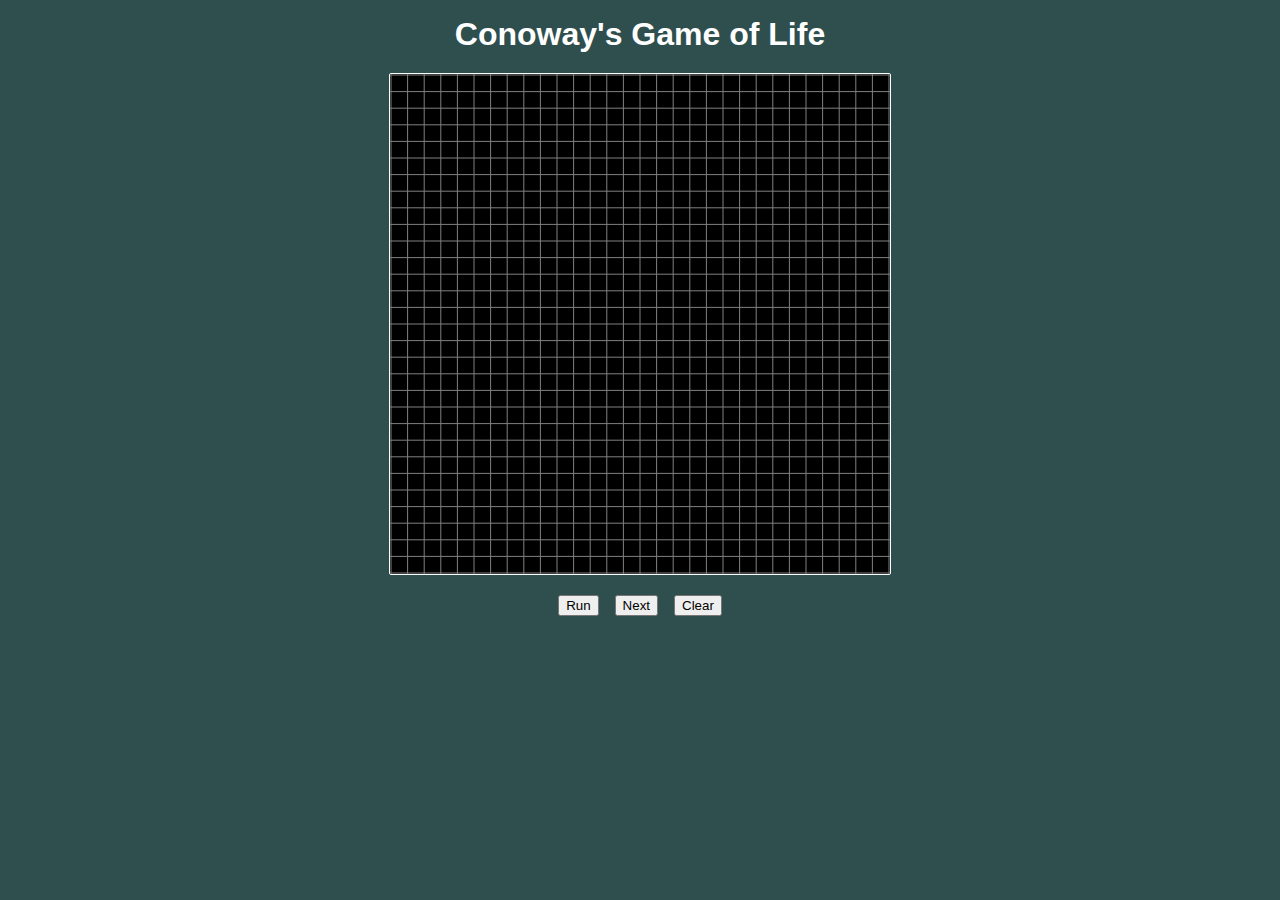
==== index.html @ 993aaf0b "Game controlls" ====
<!DOCTYPE html>
<html lang="en">
    <head>
        <meta charset="UTF-8" />
        <meta name="viewport" content="width=device-width, initial-scale=1.0" />
        <title>Game of Life</title>

        <link rel="stylesheet" href="styles.css" />
        <script type="module" src="./src/main.js" defer></script>
    </head>
    <body>
        <h1>Conoway's Game of Life</h1>
        <canvas id="canvas"></canvas>
        <div class="controlls">
            <button id="toggle">Run</button>
            <button id="next">Next</button>
            <button id="clear">Clear</button>
        </div>
    </body>
</html>
---- styles.css ----
* {
    box-sizing: border-box;
}

:root {
    --clr-body-bg: darkslategray;
    --clr-text: white;
}

html {
    font-family: "Trebuchet MS", "Lucida Sans Unicode", "Lucida Grande",
        "Lucida Sans", Arial, sans-serif;
    color: var(--clr-text);
}

body {
    margin: 0;
    padding: 1rem;
    display: flex;
    justify-content: center;
    align-items: center;
    flex-direction: column;
    gap: 1.25rem;
    background-color: var(--clr-body-bg);
}

h1 {
    margin: 0;
}

canvas {
    background-color: black;
    border-radius: 0.125rem;
    border: 1px solid var(--clr-text);
    cursor: crosshair;
}

.controlls {
    display: flex;
    justify-content: center;
    align-items: center;
    gap: 1rem;
}
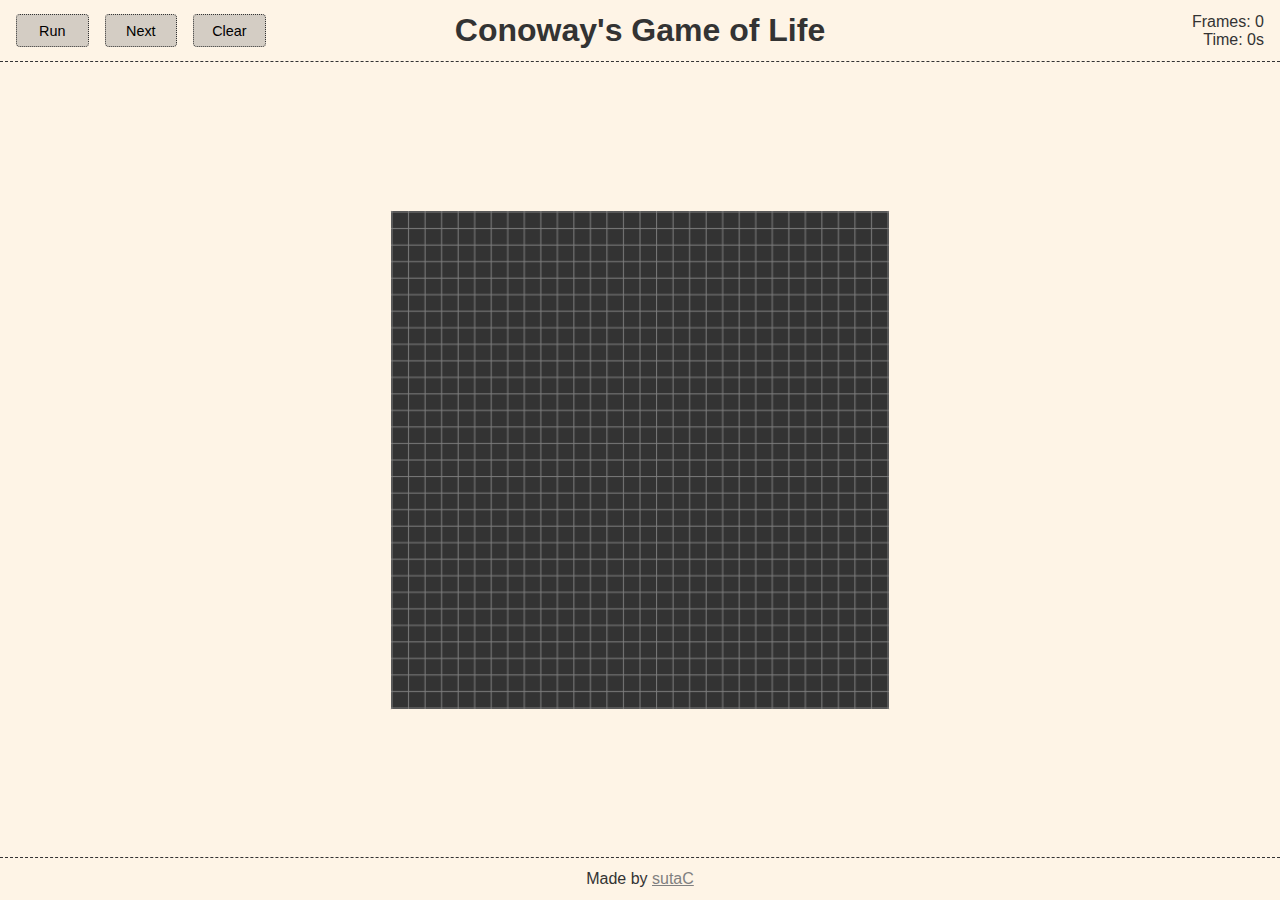
==== commit fb0671e9: "Controll and styles" ====
--- a/index.html
+++ b/index.html
@@ -9,12 +9,35 @@
         <script type="module" src="./src/main.js" defer></script>
     </head>
     <body>
-        <h1>Conoway's Game of Life</h1>
-        <canvas id="canvas"></canvas>
-        <div class="controlls">
-            <button id="toggle">Run</button>
-            <button id="next">Next</button>
-            <button id="clear">Clear</button>
-        </div>
+        <header>
+            <div class="controlls">
+                <button id="toggle">Run</button>
+                <button id="next">Next</button>
+                <button id="clear">Clear</button>
+            </div>
+
+            <h1>Conoway's Game of Life</h1>
+
+            <div class="stats">
+                <p>Frames: <output id="frames">0</output></p>
+                <p>Time: <output id="time">0</output>s</p>
+            </div>
+        </header>
+
+        <main>
+            <canvas id="canvas"></canvas>
+        </main>
+
+        <footer>
+            <p>
+                Made by
+                <a
+                    href="https://github.com/sutaC"
+                    target="_blank"
+                    rel="noopener noreferrer"
+                    >sutaC</a
+                >
+            </p>
+        </footer>
     </body>
 </html>
--- a/styles.css
+++ b/styles.css
@@ -3,8 +3,9 @@
 }
 
 :root {
-    --clr-body-bg: darkslategray;
-    --clr-text: white;
+    --clr-body-bg: hsl(34, 93%, 95%);
+    --clr-text: hsl(0, 0%, 20%);
+    --clr-text-light: hsl(0, 0%, 50%);
 }
 
 html {
@@ -15,24 +16,59 @@
 
 body {
     margin: 0;
-    padding: 1rem;
+    min-height: 100vh;
+    background-color: var(--clr-body-bg);
     display: flex;
-    justify-content: center;
+    justify-content: space-between;
     align-items: center;
     flex-direction: column;
-    gap: 1.25rem;
-    background-color: var(--clr-body-bg);
+}
+
+body > * {
+    width: 100%;
+}
+
+h1,
+p {
+    margin: 0;
 }
 
 h1 {
-    margin: 0;
+    text-align: center;
+}
+
+/* --- */
+
+header {
+    display: flex;
+    justify-content: space-between;
+    align-items: center;
+    padding: 0.75rem 1rem;
+    border-bottom: 1px dashed var(--clr-text);
+}
+
+main {
+    display: flex;
+    align-items: center;
+    justify-content: center;
+    padding: 0.75rem;
+    flex-grow: 1;
 }
 
 canvas {
-    background-color: black;
+    background-color: var(--clr-text);
     border-radius: 0.125rem;
-    border: 1px solid var(--clr-text);
+    border: 1px solid var(--clr-body-bg);
     cursor: crosshair;
+
+    width: clamp(5rem, 500px, calc(100vw - 0.5rem * 2));
+    aspect-ratio: 1;
+}
+
+.controlls,
+.stats {
+    width: 100%;
+    flex-basis: 20%;
 }
 
 .controlls {
@@ -41,3 +77,95 @@
     align-items: center;
     gap: 1rem;
 }
+
+.controlls > * {
+    flex: 1;
+}
+
+.stats {
+    text-align: right;
+}
+
+button {
+    --_clr-btn-bg: color-mix(
+        in srgb,
+        var(--clr-text-light) 50%,
+        transparent 100%
+    );
+
+    border: 1px dotted var(--clr-text);
+    padding: 0.5em 0.75em;
+    font-size: 0.9rem;
+    background-color: transparent;
+    border-radius: 0.25rem;
+    cursor: pointer;
+    background-color: var(--_clr-btn-bg);
+    transition: all 100ms ease-out;
+}
+
+button:hover {
+    --_clr-btn-bg: color-mix(
+        in srgb,
+        var(--clr-text-light) 35%,
+        transparent 100%
+    );
+    translate: 0 -0.125rem;
+}
+
+button:active {
+    --_clr-btn-bg: color-mix(
+        in srgb,
+        var(--clr-text-light) 70%,
+        transparent 100%
+    );
+    translate: 0;
+}
+
+button:disabled {
+    opacity: 0.5;
+}
+
+main {
+    height: 100%;
+}
+
+main:has(canvas.running) {
+    --_clr-running: color-mix(in srgb, greenyellow 25%, transparent 100%);
+    background-color: var(--_clr-running);
+}
+
+footer {
+    text-align: center;
+    padding: 0.75rem 1rem;
+    border-top: 1px dashed var(--clr-text);
+    display: flex;
+    justify-content: center;
+    align-items: center;
+}
+
+a {
+    color: var(--clr-text-light);
+    transition: all 100ms ease-out;
+}
+
+a:hover {
+    opacity: 0.7;
+}
+
+@media (width <= 600px) {
+    header {
+        flex-direction: column-reverse;
+        gap: 0.75rem;
+    }
+
+    h1 {
+        font-size: 1.5rem;
+    }
+
+    .stats {
+        display: flex;
+        justify-content: space-between;
+        align-items: center;
+        gap: 1rem;
+    }
+}
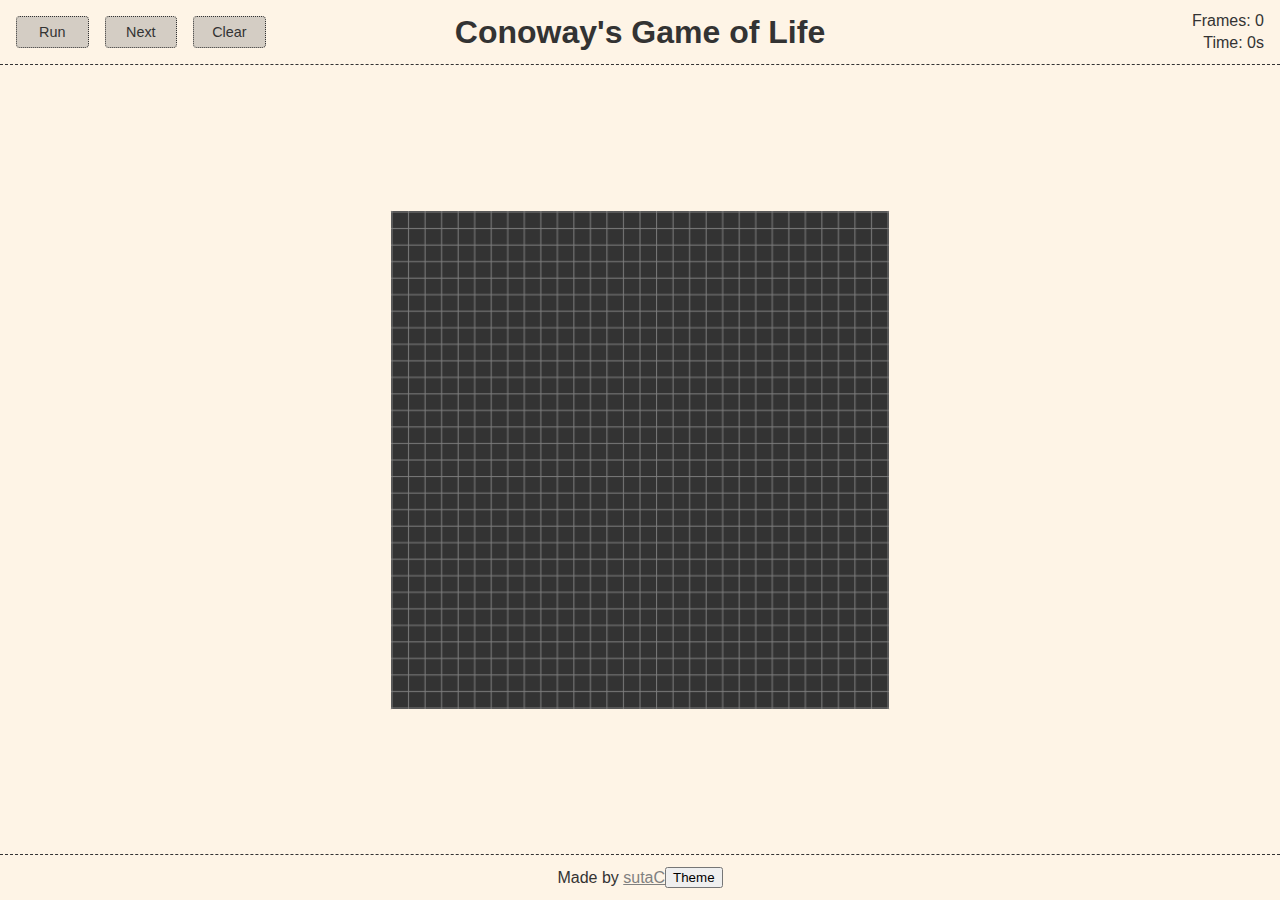
==== commit da3383a5: "Themes" ====
--- a/index.html
+++ b/index.html
@@ -38,6 +38,7 @@
                     >sutaC</a
                 >
             </p>
+            <button id="theme">Theme</button>
         </footer>
     </body>
 </html>
--- a/styles.css
+++ b/styles.css
@@ -6,6 +6,23 @@
     --clr-body-bg: hsl(34, 93%, 95%);
     --clr-text: hsl(0, 0%, 20%);
     --clr-text-light: hsl(0, 0%, 50%);
+}
+
+@media (prefers-color-scheme: dark) {
+    :root {
+        --clr-text: hsl(34, 93%, 95%);
+        --clr-body-bg: hsl(0, 0%, 20%);
+    }
+
+    :root:has(.light) {
+        --clr-body-bg: hsl(34, 93%, 95%);
+        --clr-text: hsl(0, 0%, 20%);
+    }
+}
+
+:root:has(.dark) {
+    --clr-text: hsl(34, 93%, 95%);
+    --clr-body-bg: hsl(0, 0%, 20%);
 }
 
 html {
@@ -43,6 +60,7 @@
     display: flex;
     justify-content: space-between;
     align-items: center;
+    gap: 1rem;
     padding: 0.75rem 1rem;
     border-bottom: 1px dashed var(--clr-text);
 }
@@ -76,6 +94,7 @@
     justify-content: center;
     align-items: center;
     gap: 1rem;
+    flex-wrap: wrap;
 }
 
 .controlls > * {
@@ -83,10 +102,15 @@
 }
 
 .stats {
+    display: flex;
+    justify-content: space-between;
+    align-items: end;
+    flex-direction: column;
+    gap: 0.25rem;
     text-align: right;
 }
 
-button {
+.controlls > button {
     --_clr-btn-bg: color-mix(
         in srgb,
         var(--clr-text-light) 50%,
@@ -100,10 +124,11 @@
     border-radius: 0.25rem;
     cursor: pointer;
     background-color: var(--_clr-btn-bg);
+    color: var(--clr-text);
     transition: all 100ms ease-out;
 }
 
-button:hover {
+.controlls > button:hover {
     --_clr-btn-bg: color-mix(
         in srgb,
         var(--clr-text-light) 35%,
@@ -112,7 +137,7 @@
     translate: 0 -0.125rem;
 }
 
-button:active {
+.controlls > button:active {
     --_clr-btn-bg: color-mix(
         in srgb,
         var(--clr-text-light) 70%,
@@ -121,7 +146,7 @@
     translate: 0;
 }
 
-button:disabled {
+.controlls > button:disabled {
     opacity: 0.5;
 }
 
@@ -163,9 +188,7 @@
     }
 
     .stats {
-        display: flex;
-        justify-content: space-between;
-        align-items: center;
+        flex-direction: row;
         gap: 1rem;
     }
 }
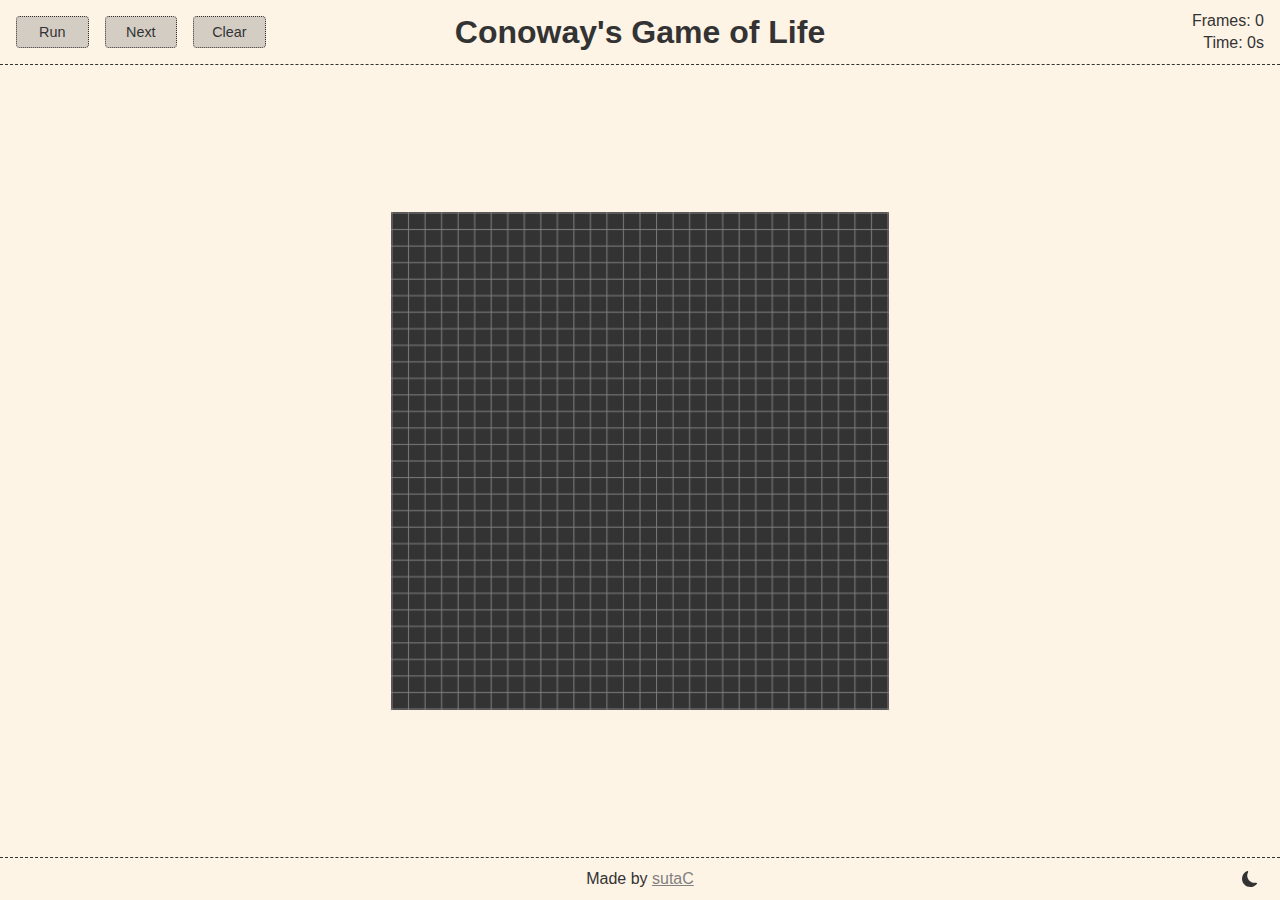
==== commit 06e940ee: "Theme button styled" ====
--- a/index.html
+++ b/index.html
@@ -38,7 +38,33 @@
                     >sutaC</a
                 >
             </p>
-            <button id="theme">Theme</button>
+            <button id="theme">
+                <svg
+                    class="sun"
+                    xmlns="http://www.w3.org/2000/svg"
+                    width="16"
+                    height="16"
+                    fill="currentColor"
+                    viewBox="0 0 16 16"
+                >
+                    <path
+                        d="M12 8a4 4 0 1 1-8 0 4 4 0 0 1 8 0M8 0a.5.5 0 0 1 .5.5v2a.5.5 0 0 1-1 0v-2A.5.5 0 0 1 8 0m0 13a.5.5 0 0 1 .5.5v2a.5.5 0 0 1-1 0v-2A.5.5 0 0 1 8 13m8-5a.5.5 0 0 1-.5.5h-2a.5.5 0 0 1 0-1h2a.5.5 0 0 1 .5.5M3 8a.5.5 0 0 1-.5.5h-2a.5.5 0 0 1 0-1h2A.5.5 0 0 1 3 8m10.657-5.657a.5.5 0 0 1 0 .707l-1.414 1.415a.5.5 0 1 1-.707-.708l1.414-1.414a.5.5 0 0 1 .707 0m-9.193 9.193a.5.5 0 0 1 0 .707L3.05 13.657a.5.5 0 0 1-.707-.707l1.414-1.414a.5.5 0 0 1 .707 0m9.193 2.121a.5.5 0 0 1-.707 0l-1.414-1.414a.5.5 0 0 1 .707-.707l1.414 1.414a.5.5 0 0 1 0 .707M4.464 4.465a.5.5 0 0 1-.707 0L2.343 3.05a.5.5 0 1 1 .707-.707l1.414 1.414a.5.5 0 0 1 0 .708"
+                    />
+                </svg>
+
+                <svg
+                    class="moon"
+                    xmlns="http://www.w3.org/2000/svg"
+                    width="16"
+                    height="16"
+                    fill="currentColor"
+                    viewBox="0 0 16 16"
+                >
+                    <path
+                        d="M6 .278a.77.77 0 0 1 .08.858 7.2 7.2 0 0 0-.878 3.46c0 4.021 3.278 7.277 7.318 7.277q.792-.001 1.533-.16a.79.79 0 0 1 .81.316.73.73 0 0 1-.031.893A8.35 8.35 0 0 1 8.344 16C3.734 16 0 12.286 0 7.71 0 4.266 2.114 1.312 5.124.06A.75.75 0 0 1 6 .278"
+                    />
+                </svg>
+            </button>
         </footer>
     </body>
 </html>
--- a/styles.css
+++ b/styles.css
@@ -166,6 +166,7 @@
     display: flex;
     justify-content: center;
     align-items: center;
+    position: relative;
 }
 
 a {
@@ -175,6 +176,39 @@
 
 a:hover {
     opacity: 0.7;
+}
+
+button#theme {
+    position: absolute;
+    right: 1rem;
+    bottom: 0.75rem;
+    border: none;
+    background-color: transparent;
+    color: var(--clr-text);
+    cursor: pointer;
+    transition: all 100ms ease-out;
+}
+
+.dark button#theme svg.sun {
+    display: block;
+}
+.dark button#theme svg.moon {
+    display: none;
+}
+.light button#theme svg.sun {
+    display: none;
+}
+.light button#theme svg.moon {
+    display: block;
+}
+
+button#theme:hover {
+    translate: 0 -0.125rem;
+    opacity: 0.8;
+}
+
+button#theme:active {
+    translate: 0;
 }
 
 @media (width <= 600px) {
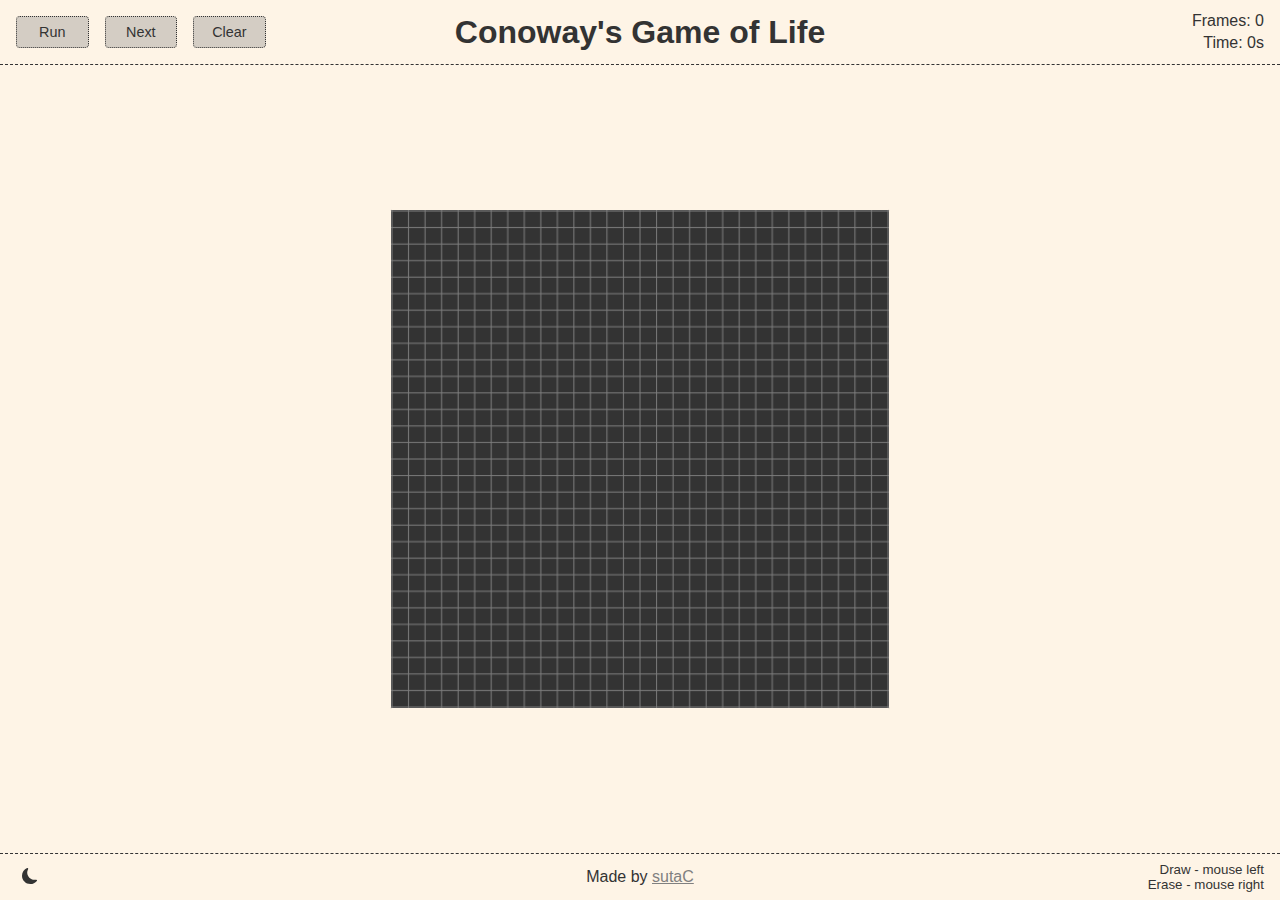
==== commit 1ba149ef: "Drawing info" ====
--- a/index.html
+++ b/index.html
@@ -4,6 +4,7 @@
         <meta charset="UTF-8" />
         <meta name="viewport" content="width=device-width, initial-scale=1.0" />
         <title>Game of Life</title>
+        <link rel="shortcut icon" href="favicon.svg" type="image/x-icon" />
 
         <link rel="stylesheet" href="styles.css" />
         <script type="module" src="./src/main.js" defer></script>
@@ -29,6 +30,36 @@
         </main>
 
         <footer>
+            <div class="side">
+                <button id="theme">
+                    <svg
+                        class="sun"
+                        xmlns="http://www.w3.org/2000/svg"
+                        width="16"
+                        height="16"
+                        fill="currentColor"
+                        viewBox="0 0 16 16"
+                    >
+                        <path
+                            d="M12 8a4 4 0 1 1-8 0 4 4 0 0 1 8 0M8 0a.5.5 0 0 1 .5.5v2a.5.5 0 0 1-1 0v-2A.5.5 0 0 1 8 0m0 13a.5.5 0 0 1 .5.5v2a.5.5 0 0 1-1 0v-2A.5.5 0 0 1 8 13m8-5a.5.5 0 0 1-.5.5h-2a.5.5 0 0 1 0-1h2a.5.5 0 0 1 .5.5M3 8a.5.5 0 0 1-.5.5h-2a.5.5 0 0 1 0-1h2A.5.5 0 0 1 3 8m10.657-5.657a.5.5 0 0 1 0 .707l-1.414 1.415a.5.5 0 1 1-.707-.708l1.414-1.414a.5.5 0 0 1 .707 0m-9.193 9.193a.5.5 0 0 1 0 .707L3.05 13.657a.5.5 0 0 1-.707-.707l1.414-1.414a.5.5 0 0 1 .707 0m9.193 2.121a.5.5 0 0 1-.707 0l-1.414-1.414a.5.5 0 0 1 .707-.707l1.414 1.414a.5.5 0 0 1 0 .707M4.464 4.465a.5.5 0 0 1-.707 0L2.343 3.05a.5.5 0 1 1 .707-.707l1.414 1.414a.5.5 0 0 1 0 .708"
+                        />
+                    </svg>
+
+                    <svg
+                        class="moon"
+                        xmlns="http://www.w3.org/2000/svg"
+                        width="16"
+                        height="16"
+                        fill="currentColor"
+                        viewBox="0 0 16 16"
+                    >
+                        <path
+                            d="M6 .278a.77.77 0 0 1 .08.858 7.2 7.2 0 0 0-.878 3.46c0 4.021 3.278 7.277 7.318 7.277q.792-.001 1.533-.16a.79.79 0 0 1 .81.316.73.73 0 0 1-.031.893A8.35 8.35 0 0 1 8.344 16C3.734 16 0 12.286 0 7.71 0 4.266 2.114 1.312 5.124.06A.75.75 0 0 1 6 .278"
+                        />
+                    </svg>
+                </button>
+            </div>
+
             <p>
                 Made by
                 <a
@@ -38,33 +69,21 @@
                     >sutaC</a
                 >
             </p>
-            <button id="theme">
-                <svg
-                    class="sun"
-                    xmlns="http://www.w3.org/2000/svg"
-                    width="16"
-                    height="16"
-                    fill="currentColor"
-                    viewBox="0 0 16 16"
-                >
-                    <path
-                        d="M12 8a4 4 0 1 1-8 0 4 4 0 0 1 8 0M8 0a.5.5 0 0 1 .5.5v2a.5.5 0 0 1-1 0v-2A.5.5 0 0 1 8 0m0 13a.5.5 0 0 1 .5.5v2a.5.5 0 0 1-1 0v-2A.5.5 0 0 1 8 13m8-5a.5.5 0 0 1-.5.5h-2a.5.5 0 0 1 0-1h2a.5.5 0 0 1 .5.5M3 8a.5.5 0 0 1-.5.5h-2a.5.5 0 0 1 0-1h2A.5.5 0 0 1 3 8m10.657-5.657a.5.5 0 0 1 0 .707l-1.414 1.415a.5.5 0 1 1-.707-.708l1.414-1.414a.5.5 0 0 1 .707 0m-9.193 9.193a.5.5 0 0 1 0 .707L3.05 13.657a.5.5 0 0 1-.707-.707l1.414-1.414a.5.5 0 0 1 .707 0m9.193 2.121a.5.5 0 0 1-.707 0l-1.414-1.414a.5.5 0 0 1 .707-.707l1.414 1.414a.5.5 0 0 1 0 .707M4.464 4.465a.5.5 0 0 1-.707 0L2.343 3.05a.5.5 0 1 1 .707-.707l1.414 1.414a.5.5 0 0 1 0 .708"
-                    />
-                </svg>
 
-                <svg
-                    class="moon"
-                    xmlns="http://www.w3.org/2000/svg"
-                    width="16"
-                    height="16"
-                    fill="currentColor"
-                    viewBox="0 0 16 16"
-                >
-                    <path
-                        d="M6 .278a.77.77 0 0 1 .08.858 7.2 7.2 0 0 0-.878 3.46c0 4.021 3.278 7.277 7.318 7.277q.792-.001 1.533-.16a.79.79 0 0 1 .81.316.73.73 0 0 1-.031.893A8.35 8.35 0 0 1 8.344 16C3.734 16 0 12.286 0 7.71 0 4.266 2.114 1.312 5.124.06A.75.75 0 0 1 6 .278"
-                    />
-                </svg>
-            </button>
+            <div class="drawing side">
+                <div class="desktop">
+                    <small
+                        ><span class="highlight">Draw</span> - mouse left
+                    </small>
+                    <small
+                        ><span class="highlight">Erase</span> - mouse right
+                    </small>
+                </div>
+                <div class="mobile">
+                    <small>d</small>
+                    <small>e</small>
+                </div>
+            </div>
         </footer>
     </body>
 </html>
--- a/styles.css
+++ b/styles.css
@@ -161,12 +161,25 @@
 
 footer {
     text-align: center;
-    padding: 0.75rem 1rem;
+    padding: 0.5rem 1rem;
     border-top: 1px dashed var(--clr-text);
     display: flex;
-    justify-content: center;
+    justify-content: space-between;
     align-items: center;
     position: relative;
+}
+
+.side {
+    flex-basis: 20%;
+    text-align: left;
+}
+
+.drawing {
+    text-align: right;
+}
+
+.drawing small {
+    display: block;
 }
 
 a {
@@ -179,9 +192,6 @@
 }
 
 button#theme {
-    position: absolute;
-    right: 1rem;
-    bottom: 0.75rem;
     border: none;
     background-color: transparent;
     color: var(--clr-text);
@@ -211,7 +221,25 @@
     translate: 0;
 }
 
+/* --- */
+
+.desktop {
+    display: block;
+}
+.mobile {
+    display: none;
+}
+
 @media (width <= 600px) {
+    .desktop {
+        display: none;
+    }
+    .mobile {
+        display: block;
+    }
+
+    /* --- */
+
     header {
         flex-direction: column-reverse;
         gap: 0.75rem;
